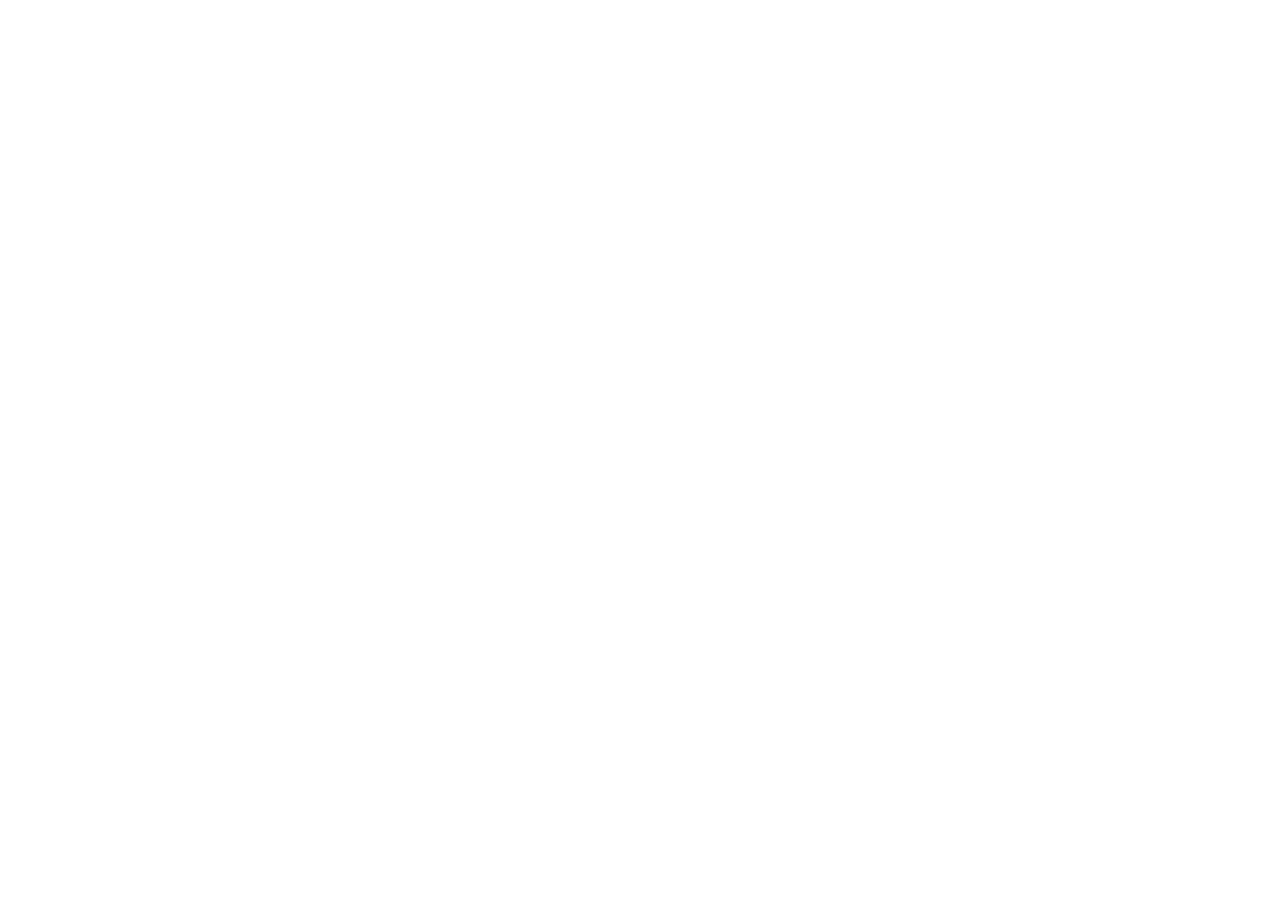
==== intermediate_projects/2.quiz app/index.html @ 04e91762 "password-generator" ====
<!DOCTYPE html>
<html lang="en">
<head>
    <meta charset="UTF-8">
    <meta http-equiv="X-UA-Compatible" content="IE=edge">
    <meta name="viewport" content="width=device-width, initial-scale=1.0">
    <title>Document</title>
</head>
<body>
    
</body>
</html>
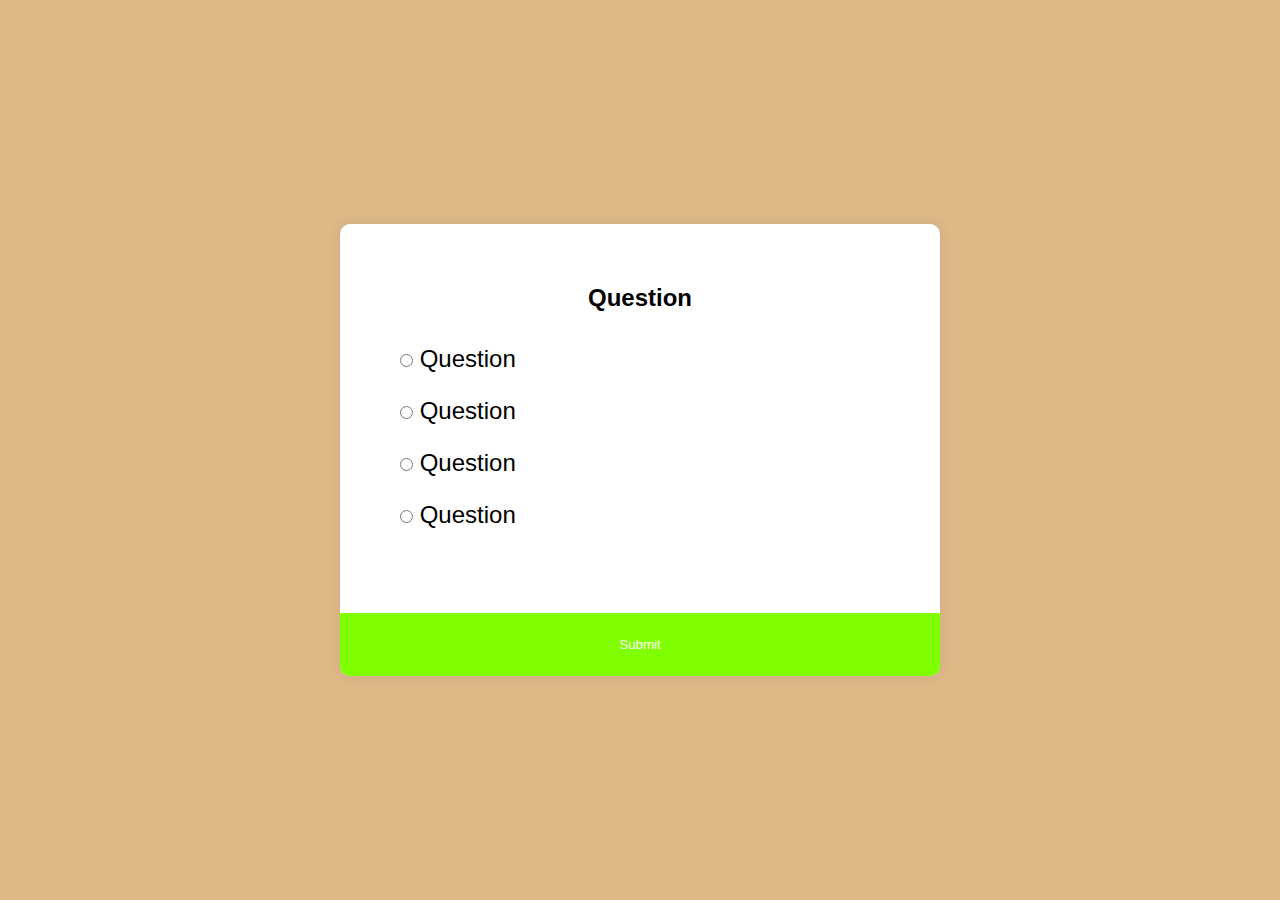
==== commit d089a080: "quiz-p1" ====
--- a/intermediate_projects/2.quiz app/index.html
+++ b/intermediate_projects/2.quiz app/index.html
@@ -4,9 +4,33 @@
     <meta charset="UTF-8">
     <meta http-equiv="X-UA-Compatible" content="IE=edge">
     <meta name="viewport" content="width=device-width, initial-scale=1.0">
-    <title>Document</title>
+    <title>Quiz App</title>
+    <link rel="stylesheet" href="./style.css">
 </head>
 <body>
-    
+    <div class="quiz-container" id="quiz">
+        <div class="quiz-body">
+            <h2 id="question">Question</h2>
+            <ul>
+                <li>
+                    <input type="radio" id="a" name="answer" class="answer">
+                    <label for="a" id="a__text">Question</label>
+                </li>
+                <li>
+                    <input type="radio" id="b" name="answer" class="answer">
+                    <label for="b" id="b__text">Question</label>
+                </li>
+                <li>
+                    <input type="radio" id="c" name="answer" class="answer">
+                    <label for="c" id="c__text">Question</label>
+                </li>
+                <li>
+                    <input type="radio" id="d" name="answer" class="answer">
+                    <label for="d" id="d__text">Question</label>
+                </li>
+            </ul>
+        </div>
+        <button id="submit">Submit</button>
+    </div>
 </body>
 </html>--- a/intermediate_projects/2.quiz app/style.css
+++ b/intermediate_projects/2.quiz app/style.css
@@ -0,0 +1,67 @@
+*,::after,::before{
+    box-sizing: border-box;
+    margin: 0;
+    padding: 0;
+}
+
+body{
+    background: burlywood;
+    display: flex;
+    align-items: center;
+    justify-content: center;
+    font-family: -apple-system, BlinkMacSystemFont, 'Segoe UI', Roboto, Oxygen, Ubuntu, Cantarell, 'Open Sans', 'Helvetica Neue', sans-serif;
+    min-height: 100vh;
+}
+
+.quiz-container{
+    background: white;
+    border-radius: 10px;
+    box-shadow: 0 0 10px 2px rgba(100,100,100,0.1);
+    overflow: hidden;
+    width: 600px;
+    max-width: 100%;
+}
+
+.quiz-body{
+    padding: 10%;
+}
+
+h2{
+    padding:  0 2% 2% 2%;
+    text-align: center;
+}
+
+ul{
+    list-style: none;
+    padding: 0;
+}
+
+ul li{
+    font-size: 1.5rem;
+    margin: 5% 0;
+}
+
+ul li label{
+    cursor: pointer;
+}
+
+button{
+    background:chartreuse;
+    border: none;
+    color: white;
+    cursor: pointer;
+    display: block;
+    font-family: -apple-system, BlinkMacSystemFont, 'Segoe UI', Roboto, Oxygen, Ubuntu, Cantarell, 'Open Sans', 'Helvetica Neue', sans-serif;
+    width: 100%;
+    padding: 4%;
+}
+
+button:hover{
+    background: #732d91;
+}
+
+button.focus{
+    background: #5e3370;
+    outline: none;
+}
+
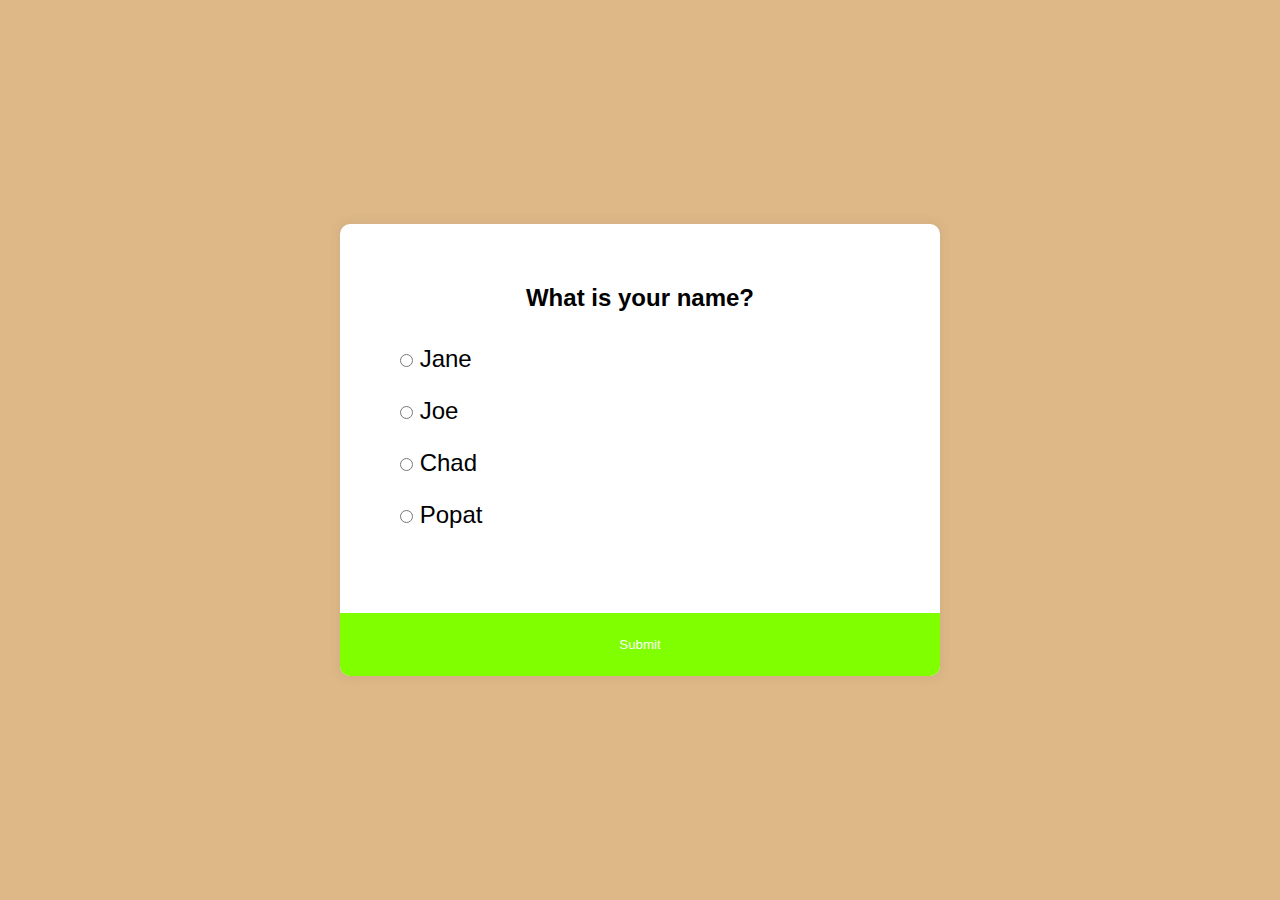
==== commit a6896de8: "quiz-completed" ====
--- a/intermediate_projects/2.quiz app/index.html
+++ b/intermediate_projects/2.quiz app/index.html
@@ -14,23 +14,25 @@
             <ul>
                 <li>
                     <input type="radio" id="a" name="answer" class="answer">
-                    <label for="a" id="a__text">Question</label>
+                    <label for="a" id="a_text">Question</label>
                 </li>
                 <li>
                     <input type="radio" id="b" name="answer" class="answer">
-                    <label for="b" id="b__text">Question</label>
+                    <label for="b" id="b_text">Question</label>
                 </li>
                 <li>
                     <input type="radio" id="c" name="answer" class="answer">
-                    <label for="c" id="c__text">Question</label>
+                    <label for="c" id="c_text">Question</label>
                 </li>
                 <li>
                     <input type="radio" id="d" name="answer" class="answer">
-                    <label for="d" id="d__text">Question</label>
+                    <label for="d" id="d_text">Question</label>
                 </li>
             </ul>
         </div>
         <button id="submit">Submit</button>
     </div>
+
+    <script src="./main.js"></script>
 </body>
 </html>